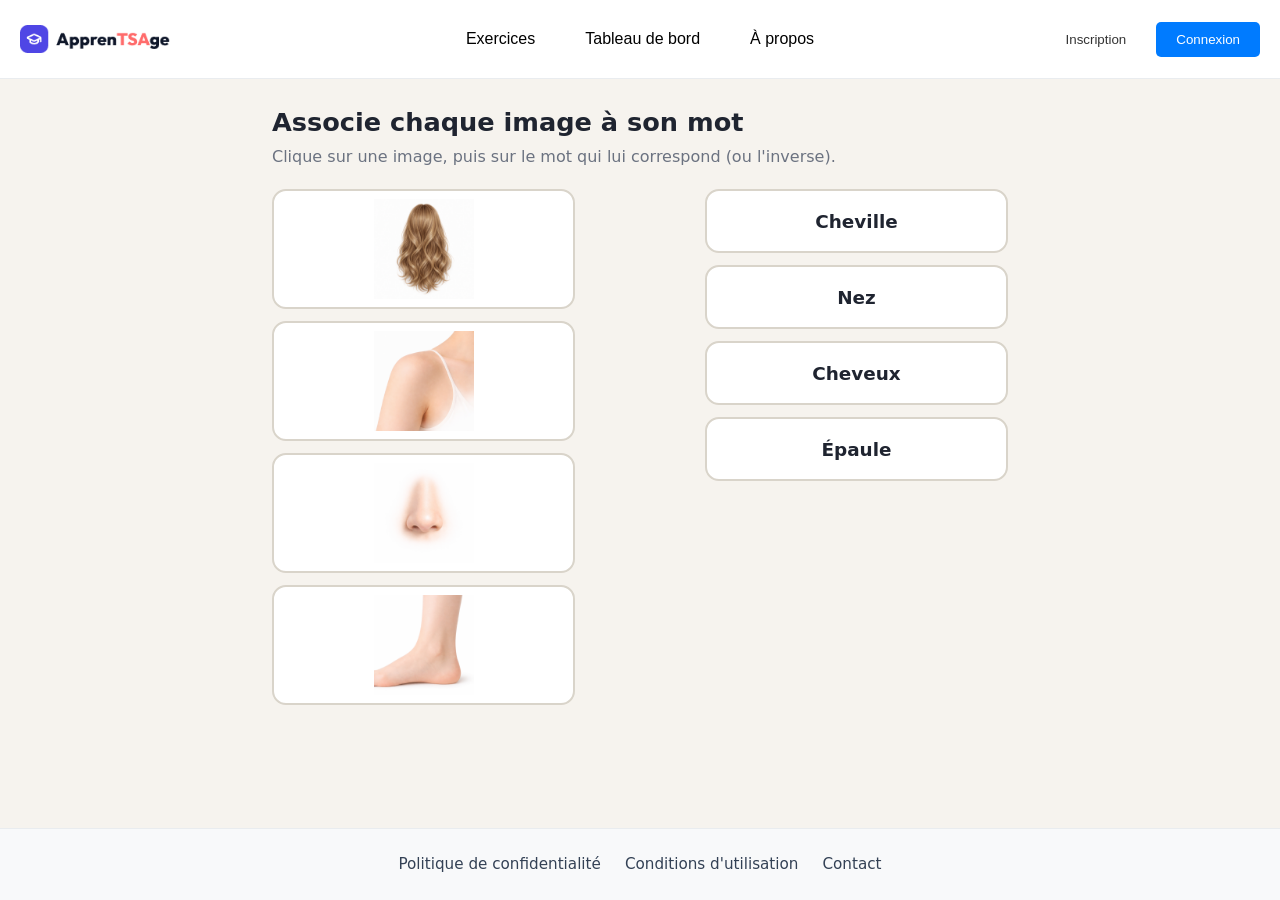
==== exercices/association/index.html @ b1ea7585 "feat: add interactive exercises for association, memory, and intrus games - Implemented three indepe" ====
<!DOCTYPE html>
<html lang="fr">
<head>
  <meta charset="UTF-8">
  <meta name="viewport" content="width=device-width, initial-scale=1">
  <title>Association image / mot</title>
  <link rel="stylesheet" href="/exercices/association/style.css">
  <link rel="stylesheet" href="/stylesHeader.css">
  <link rel="stylesheet" href="/stylesFooter.css">
</head>

<body>
  <div id="site-header"></div>
  <main>
    <h1>Associe chaque image à son mot</h1>
    <p class="consigne">Clique sur une image, puis sur le mot qui lui correspond (ou l'inverse).</p>

    <div id="board" class="board">
      <svg id="lines" class="lines" aria-hidden="true"></svg>
      <div id="col-images" class="col"></div>
      <div id="col-words" class="col"></div>
    </div>
  </main>

  <script src="/exercices/association/data.js"></script>
  <script src="/exercices/association/script.js"></script>

  <div id="site-footer"></div>
  <script src="/components.js"></script>
</body>
</html>
---- exercices/association/style.css ----
:root {
  --bg: #f6f3ee;
  --card: #ffffff;
  --ink: #1f2430;
  --muted: #6b7280;
  --accent: #3b5bdb;
  --ok: #2f9e44;
  --ko: #e03131;
  --radius: 14px;
}
* { box-sizing: border-box; }
body {
  margin: 0;
  font-family: system-ui, -apple-system, "Segoe UI", Roboto, sans-serif;
  background: var(--bg);
  color: var(--ink);
  line-height: 1.5;
}
main { max-width: 100%; margin-left: 20%; margin-right: 20%; padding: 24px 16px 48px; }
h1 { font-size: 1.6rem; margin: 0 0 4px; }
.consigne { color: var(--muted); margin: 0 0 20px; }

/* Plateau : deux colonnes + calque SVG pour les traits */
.board {
  position: relative;
  display: grid;
  grid-template-columns: 1fr 1fr;
  gap: 0 clamp(48px, 18vw, 130px);
}
.lines {
  position: absolute; inset: 0;
  width: 100%; height: 100%;
  pointer-events: none; /* les clics traversent le SVG */
  overflow: visible;
}
.col { display: flex; flex-direction: column; gap: 12px; }

.item {
  font: inherit;
  min-height: 64px;
  padding: 8px 12px;
  background: var(--card);
  color: var(--ink);
  border: 2px solid #d9d4ca;
  border-radius: var(--radius);
  cursor: pointer;
  display: flex; align-items: center; justify-content: center;
  font-size: 1.15rem; font-weight: 600;
  transition: transform .12s, border-color .12s, box-shadow .12s;
}
.item:hover:not(:disabled) { border-color: var(--accent); transform: translateY(-1px); }
.item:focus-visible { outline: 3px solid var(--accent); outline-offset: 2px; }
.item img { max-height: 100px; max-width: 100%; object-fit: contain; }
.item .emoji { font-size: 2.2rem; line-height: 1; }

.item.selected { border-color: var(--accent); box-shadow: 0 0 0 4px rgb(59 91 219 / .2); }
.item.done { border-color: var(--c, var(--ok)); cursor: default; }
.item.wrong { border-color: var(--ko); animation: shake .4s; }
@keyframes shake {
  25% { transform: translateX(-6px); }
  75% { transform: translateX(6px); }
}

@media (prefers-reduced-motion: reduce) {
  .item, .item.wrong { transition: none; animation: none; }
}
---- stylesHeader.css ----
@font-face{
    font-family: "Chalkboard";
    src: url("fonts/Chalkboard-Regular.ttf");
    font-weight: 100 900;
}

header {
    background-color: #ffffff;
    color: #333;
    padding: 20px;
    display: grid;
    grid-template-columns: 1fr auto 1fr;
    align-items: center;
    border-bottom: 1px solid #e9ecef;
}

.headerLogo {
    width: 150px;
}

.headerLogo img {
    display: block;
    width: 100%;
    height: auto;
}

.headerButtons {
    display: flex;
    justify-content: center;
    gap: 10px;
}

.headerUser {
    display: flex;
    justify-self: end;
    align-items: center;
    gap: 10px;
}


#loginButton {
    background-color: #007bff;
    color: #fff;
    border: none;
    padding: 10px 20px;
    cursor: pointer;
    border-radius: 5px;
}

#loginButton:hover {
    background-color: #0056b3;
}

#logoutButton {
    background-color: #007bff;
    color: #fff;
    border: none;
    padding: 10px 20px;
    cursor: pointer;
    border-radius: 5px;
}

#logoutButton:hover {
    background-color: #0056b3;
}

#registerButton {
    background-color: #ffffff;
    color: #333;
    border: none;
    padding: 10px 20px;
    cursor: pointer;
    border-radius: 5px;
}

#registerButton:hover {
    background-color: #e9ecef;
}

.headerButtons button {
    font-size: 16px;
    padding: 10px 20px;
    border-radius: 5px;
    border: none;
    cursor: pointer;
    background-color: #ffffff;
}

.headerButtons button:hover {
    background-color: #e9ecef;
}
---- stylesFooter.css ----
body {
    min-height: 100vh;
    display: flex;
    flex-direction: column;
    margin: 0;
}

#site-footer {
    margin-top: auto;
}

footer {
    background-color: #f8f9fa;
    color: #334155;
    padding: 24px max(20px, calc((100% - 1200px) / 2));
    box-sizing: border-box;
    border-top: 1px solid #e9ecef;
}

.footerContent {
    display: flex;
    justify-content: center;
    align-items: center;
}

.footerLinks {
    display: flex;
    flex-wrap: wrap;
    justify-content: center;
    gap: 12px 24px;
}

.footerLinks a {
    color: inherit;
    font-size: 0.95rem;
    text-decoration: none;
}

.footerLinks a:hover,
.footerLinks a:focus-visible {
    color: #007bff;
    text-decoration: underline;
}
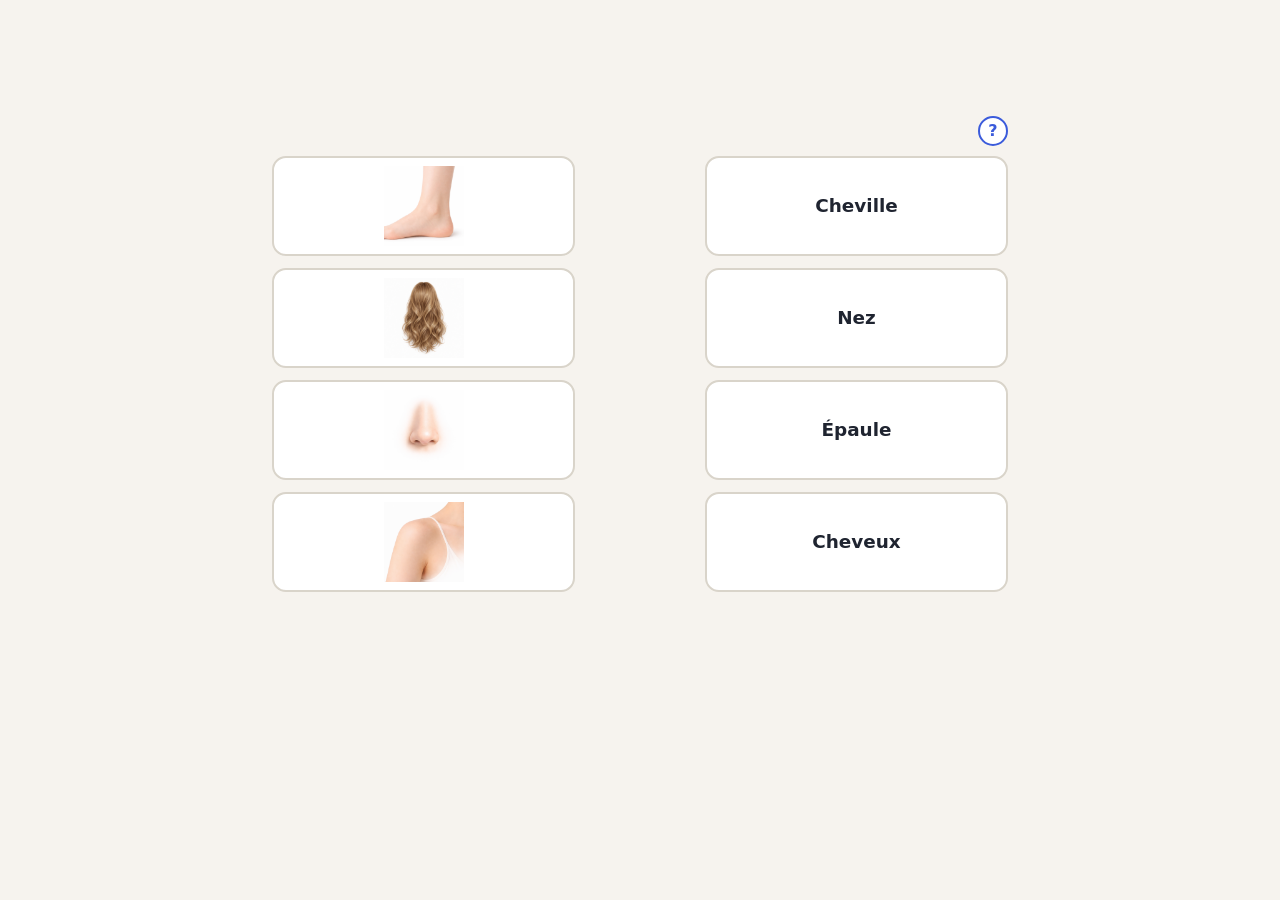
==== commit b253a71c: "feat: enhance exercise interfaces with help tooltips and navigation buttons" ====
--- a/exercices/association/index.html
+++ b/exercices/association/index.html
@@ -5,27 +5,35 @@
   <meta name="viewport" content="width=device-width, initial-scale=1">
   <title>Association image / mot</title>
   <link rel="stylesheet" href="/exercices/association/style.css">
-  <link rel="stylesheet" href="/stylesHeader.css">
-  <link rel="stylesheet" href="/stylesFooter.css">
+  <link rel="stylesheet" href="/exercices/stylesHeaderExercices.css">
 </head>
 
 <body>
   <div id="site-header"></div>
-  <main>
-    <h1>Associe chaque image à son mot</h1>
-    <p class="consigne">Clique sur une image, puis sur le mot qui lui correspond (ou l'inverse).</p>
+  <main class="exercise-frame">
+    <div class="exercise-help">
+      <button class="help-button" type="button" aria-label="Afficher les informations de l'exercice" aria-describedby="exercise-help-text">?</button>
+      <div id="exercise-help-text" class="help-tooltip" role="tooltip">
+        <strong>Associe chaque image à son mot</strong>
+        <span>Clique sur une image, puis sur le mot qui lui correspond (ou l'inverse).</span>
+      </div>
+    </div>
+
+    <section class="answers" aria-label="Réponses trouvées">
+      <div id="answers-list" class="answers-list"></div>
+    </section>
 
     <div id="board" class="board">
-      <svg id="lines" class="lines" aria-hidden="true"></svg>
       <div id="col-images" class="col"></div>
       <div id="col-words" class="col"></div>
     </div>
   </main>
 
+  <button id="next-exercise" class="next-exercise" type="button" aria-label="Recommencer l'exercice" hidden>→</button>
+
   <script src="/exercices/association/data.js"></script>
   <script src="/exercices/association/script.js"></script>
 
-  <div id="site-footer"></div>
   <script src="/components.js"></script>
 </body>
 </html>
--- a/exercices/association/style.css
+++ b/exercices/association/style.css
@@ -16,9 +16,33 @@
   color: var(--ink);
   line-height: 1.5;
 }
-main { max-width: 100%; margin-left: 20%; margin-right: 20%; padding: 24px 16px 48px; }
-h1 { font-size: 1.6rem; margin: 0 0 4px; }
-.consigne { color: var(--muted); margin: 0 0 20px; }
+main { max-width: 100%; margin-left: 20%; margin-right: 20%; padding: 56px 16px 48px; }
+.exercise-frame {
+  position: relative;
+  --item-height: clamp(64px, calc((100vh - 220px) / var(--association-rows, 4)), 100px);
+}
+.exercise-help { position: absolute; top: 16px; right: 16px; z-index: 2; }
+.help-button {
+  width: 30px; height: 30px; padding: 0;
+  border: 2px solid var(--accent); border-radius: 50%;
+  background: var(--card); color: var(--accent);
+  font: inherit; font-weight: 700; cursor: help;
+}
+.help-button:hover, .help-button:focus-visible { background: var(--accent); color: #fff; }
+.help-button:focus-visible { outline: 3px solid rgb(59 91 219 / .3); outline-offset: 2px; }
+.help-tooltip {
+  position: absolute; top: calc(100% + 8px); right: 0;
+  display: grid; gap: 4px; width: min(280px, calc(100vw - 32px));
+  padding: 12px; border: 1px solid #d9d4ca; border-radius: var(--radius);
+  background: var(--card); box-shadow: 0 8px 24px rgb(31 36 48 / .15);
+  color: var(--ink); opacity: 0; pointer-events: none;
+  transform: translateY(-4px); transition: opacity .12s, transform .12s;
+}
+.help-tooltip span { color: var(--muted); }
+.exercise-help:hover .help-tooltip,
+.exercise-help:focus-within .help-tooltip {
+  opacity: 1; pointer-events: auto; transform: translateY(0);
+}
 
 /* Plateau : deux colonnes + calque SVG pour les traits */
 .board {
@@ -27,17 +51,15 @@
   grid-template-columns: 1fr 1fr;
   gap: 0 clamp(48px, 18vw, 130px);
 }
-.lines {
-  position: absolute; inset: 0;
-  width: 100%; height: 100%;
-  pointer-events: none; /* les clics traversent le SVG */
-  overflow: visible;
+.col {
+  display: grid;
+  grid-auto-rows: var(--item-height);
+  gap: 12px;
 }
-.col { display: flex; flex-direction: column; gap: 12px; }
 
 .item {
   font: inherit;
-  min-height: 64px;
+  height: var(--item-height);
   padding: 8px 12px;
   background: var(--card);
   color: var(--ink);
@@ -46,21 +68,67 @@
   cursor: pointer;
   display: flex; align-items: center; justify-content: center;
   font-size: 1.15rem; font-weight: 600;
-  transition: transform .12s, border-color .12s, box-shadow .12s;
+  transition: transform .12s, border-color .12s, box-shadow .12s, background-color .12s;
 }
+.item.image, .item.word { cursor: grab; touch-action: none; }
+.item.image:active, .item.word:active { cursor: grabbing; }
 .item:hover:not(:disabled) { border-color: var(--accent); transform: translateY(-1px); }
 .item:focus-visible { outline: 3px solid var(--accent); outline-offset: 2px; }
-.item img { max-height: 100px; max-width: 100%; object-fit: contain; }
+.item img {
+  max-height: calc(100%);
+  max-width: calc(100% - 16px);
+  object-fit: contain;
+}
 .item .emoji { font-size: 2.2rem; line-height: 1; }
 
 .item.selected { border-color: var(--accent); box-shadow: 0 0 0 4px rgb(59 91 219 / .2); }
 .item.done { border-color: var(--c, var(--ok)); cursor: default; }
 .item.wrong { border-color: var(--ko); animation: shake .4s; }
+.item.dragging { opacity: .35; }
+.item.drop-target { border-color: var(--accent); background: #eef1ff; }
+.drag-ghost {
+  position: fixed;
+  z-index: 1001;
+  margin: 0;
+  pointer-events: none;
+  opacity: .9;
+  transform: rotate(2deg);
+}
 @keyframes shake {
   25% { transform: translateX(-6px); }
   75% { transform: translateX(6px); }
 }
 
+.answers:has(.answers-list:empty) { display: none; }
+.answers { margin-bottom: 28px; }
+.answers-list { display: grid; gap: 12px; }
+.answer-pair {
+  display: grid;
+  grid-template-columns: 1fr 1fr;
+  gap: 0 clamp(48px, 18vw, 130px);
+}
+.answer-pair .item { cursor: default; }
+
+.next-exercise {
+  position: fixed;
+  right: 24px;
+  bottom: 24px;
+  z-index: 10;
+  width: 52px;
+  height: 52px;
+  border: 0;
+  border-radius: 50%;
+  background: var(--accent);
+  color: #fff;
+  font: inherit;
+  font-size: 1.8rem;
+  line-height: 1;
+  cursor: pointer;
+  box-shadow: 0 4px 12px rgb(31 36 48 / .2);
+}
+.next-exercise:hover { background: #2948b8; transform: translateY(-2px); }
+.next-exercise:focus-visible { outline: 3px solid var(--accent); outline-offset: 3px; }
+
 @media (prefers-reduced-motion: reduce) {
-  .item, .item.wrong { transition: none; animation: none; }
+  .item, .item.wrong, .help-tooltip, .next-exercise { transition: none; }
 }
--- a/exercices/stylesHeaderExercices.css
+++ b/exercices/stylesHeaderExercices.css
@@ -0,0 +1,117 @@
+@font-face{
+    font-family: "Chalkboard";
+    src: url("fonts/Chalkboard-Regular.ttf");
+    font-weight: 100 900;
+}
+
+#site-header {
+    position: relative;
+    top: 0;
+    left: 0;
+    width: 100%;
+    height: 100px;
+    z-index: 1000;
+}
+
+header {
+    position: absolute;
+    top: 0;
+    left: 0;
+    width: 100%;
+    background-color: #ffffff;
+    color: #333;
+    padding: 20px;
+    display: grid;
+    grid-template-columns: 1fr auto 1fr;
+    align-items: center;
+    border-bottom: 1px solid #e9ecef;
+    transform: translateY(-100%);
+    transition: transform 0.3s ease;
+}
+
+#site-header:hover header,
+#site-header:focus-within header {
+    transform: translateY(0);
+}
+
+.headerLogo {
+    width: 150px;
+}
+
+.headerLogo img {
+    display: block;
+    width: 100%;
+    height: auto;
+}
+
+.headerButtons {
+    display: flex;
+    justify-content: center;
+    gap: 10px;
+}
+
+.headerUser {
+    display: flex;
+    justify-self: end;
+    align-items: center;
+    gap: 10px;
+}
+
+
+#loginButton {
+    background-color: #007bff;
+    color: #fff;
+    border: none;
+    padding: 10px 20px;
+    cursor: pointer;
+    border-radius: 5px;
+}
+
+#loginButton:hover {
+    background-color: #0056b3;
+}
+
+#logoutButton {
+    background-color: #007bff;
+    color: #fff;
+    border: none;
+    padding: 10px 20px;
+    cursor: pointer;
+    border-radius: 5px;
+}
+
+#logoutButton:hover {
+    background-color: #0056b3;
+}
+
+#registerButton {
+    background-color: #ffffff;
+    color: #333;
+    border: none;
+    padding: 10px 20px;
+    cursor: pointer;
+    border-radius: 5px;
+}
+
+#registerButton:hover {
+    background-color: #e9ecef;
+}
+
+.headerButtons button {
+    font-size: 16px;
+    padding: 10px 20px;
+    border-radius: 5px;
+    border: none;
+    cursor: pointer;
+    background-color: #ffffff;
+}
+
+.headerButtons button:hover {
+    background-color: #e9ecef;
+}
+
+@media (prefers-reduced-motion: reduce) {
+    header {
+        transition: none;
+    }
+}
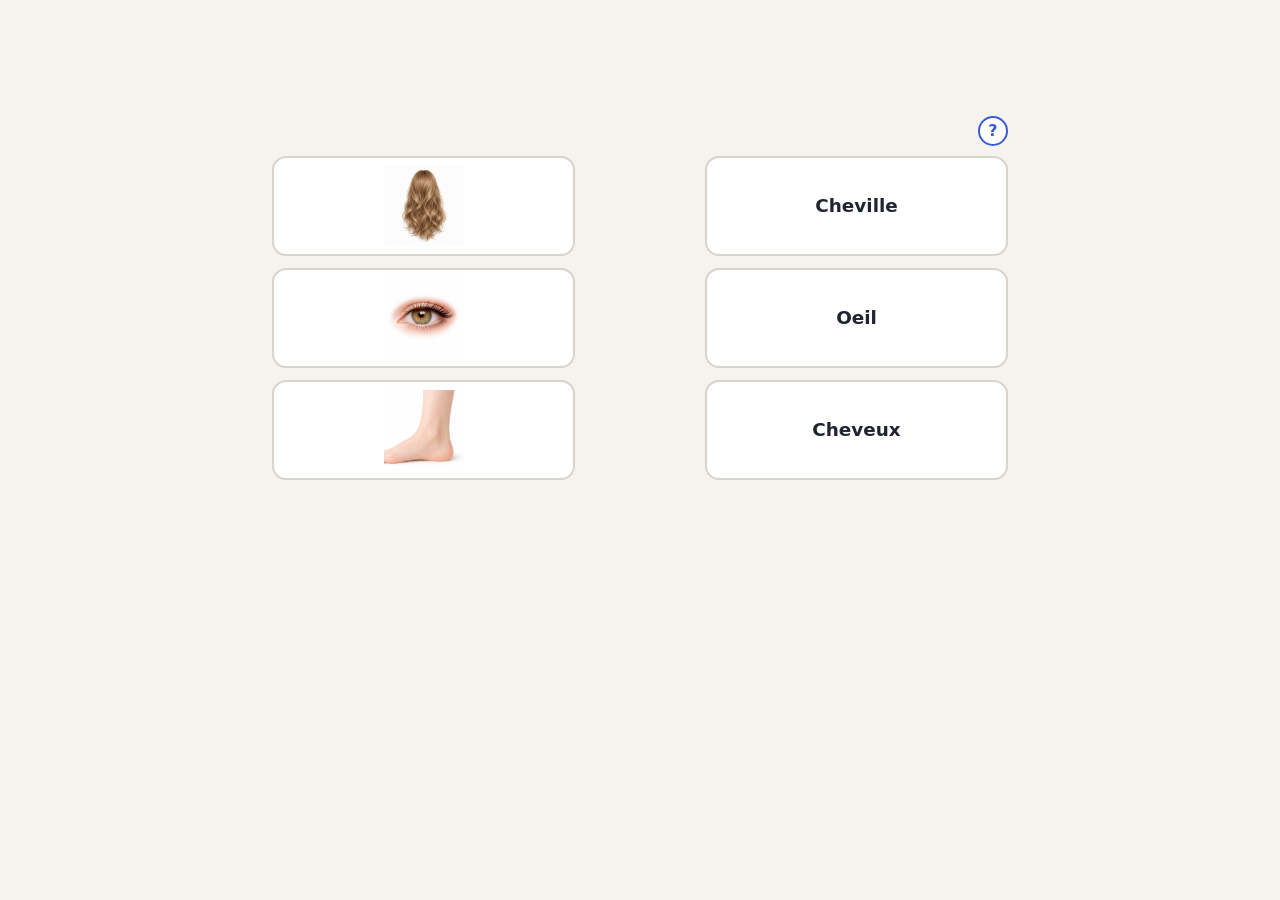
==== commit 94a49726: "feat: enhance exercise interfaces and functionalities - Updated CSS styles for association, intrus, " ====
--- a/exercices/association/index.html
+++ b/exercices/association/index.html
@@ -32,6 +32,7 @@
   <button id="next-exercise" class="next-exercise" type="button" aria-label="Recommencer l'exercice" hidden>→</button>
 
   <script src="/exercices/association/data.js"></script>
+  <script src="/generateur/exercise_generator.js"></script>
   <script src="/exercices/association/script.js"></script>
 
   <script src="/components.js"></script>
